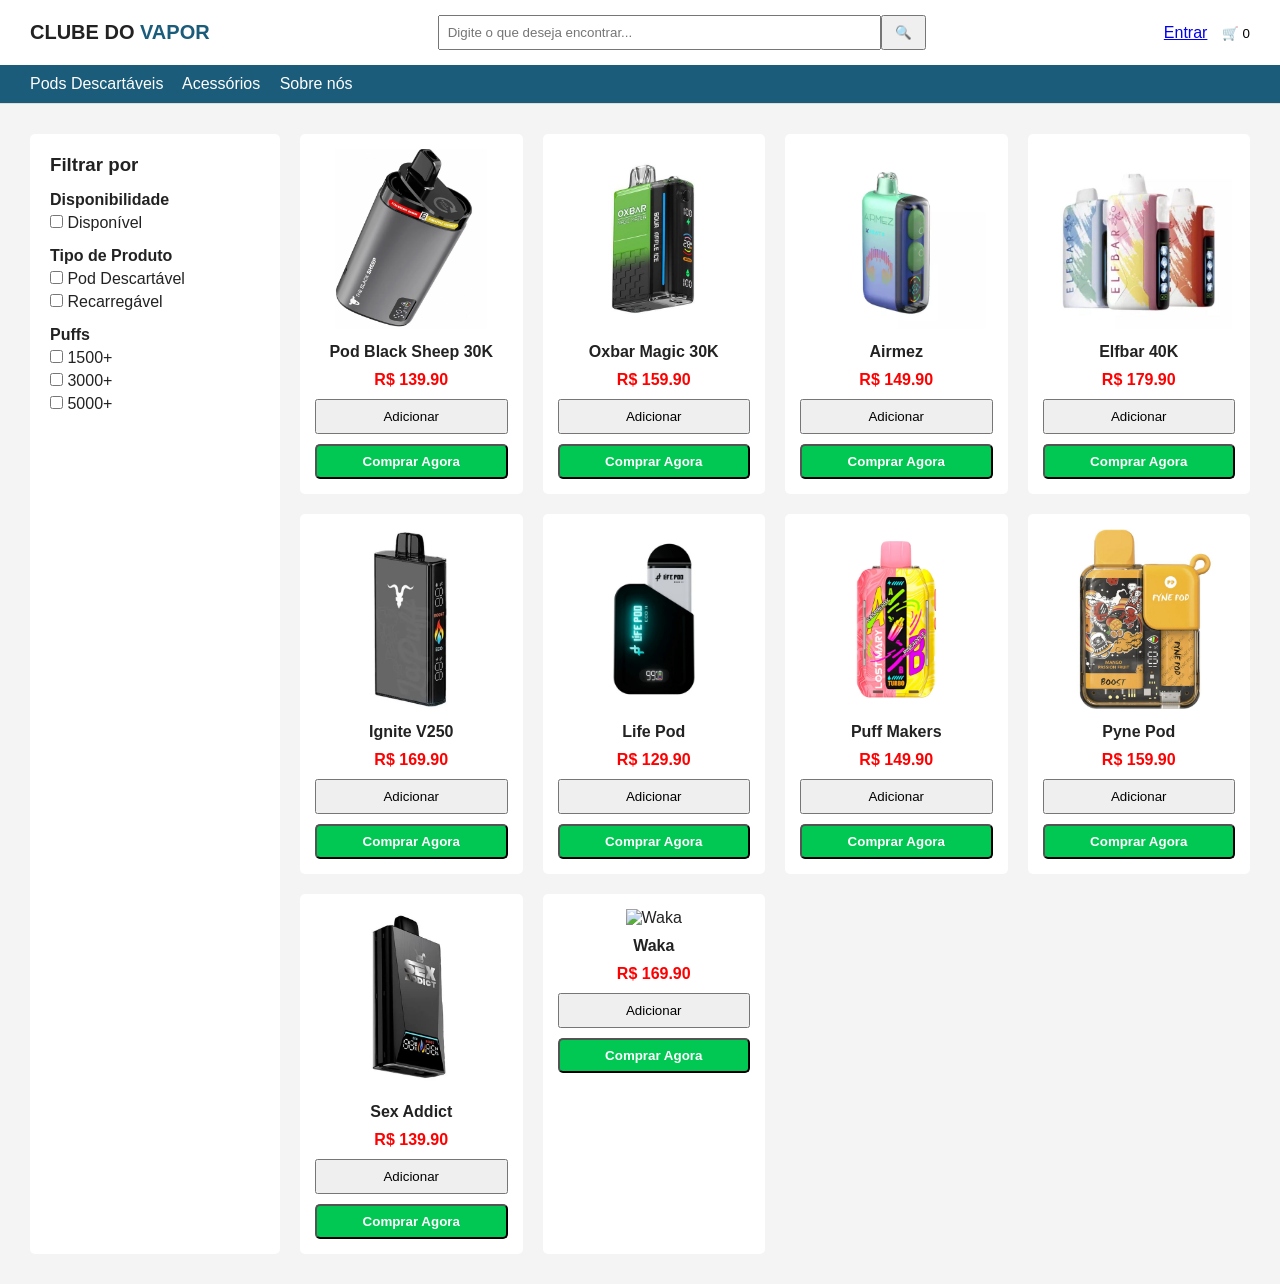
==== index.html @ 932c6fb8 "adicionando pages" ====
<!DOCTYPE html>
<html lang="pt-BR">
<head>
  <meta charset="UTF-8">
  <title>Pod Store | Pods Descartáveis</title>
  <meta name="viewport" content="width=device-width, initial-scale=1.0">
  <link rel="stylesheet" href="style.css">
</head>
<body>

<!-- HEADER -->
<header class="header">
  <div class="header-top">
    <div class="logo">CLUBE DO <span>VAPOR</span></div>

    <div class="busca">
      <input type="text" placeholder="Digite o que deseja encontrar...">
      <button>🔍</button>
    </div>

    <div class="acoes">
      <a href="login.html">Entrar</a>
      <button onclick="abrirCarrinho()">🛒 <span id="contador">0</span></button>
    </div>
  </div>

  <nav class="menu">
    <a href="sobre.html">Pods Descartáveis</a>
    <a href="acessorios.html">Acessórios</a>
    <a href="sobre.html">Sobre nós</a>
  </nav>
</header>

<!-- CONTEÚDO -->
<div class="container">

  <!-- FILTROS -->
  <aside class="filtros">
    <h3>Filtrar por</h3>

    <div class="filtro">
      <strong>Disponibilidade</strong>
      <label><input type="checkbox"> Disponível</label>
    </div>

    <div class="filtro">
      <strong>Tipo de Produto</strong>
      <label><input type="checkbox"> Pod Descartável</label>
      <label><input type="checkbox"> Recarregável</label>
    </div>

    <div class="filtro">
      <strong>Puffs</strong>
      <label><input type="checkbox"> 1500+</label>
      <label><input type="checkbox"> 3000+</label>
      <label><input type="checkbox"> 5000+</label>
    </div>
  </aside>

  <!-- PRODUTOS -->
  <main class="produtos" id="listaProdutos">
    <!-- gerado via JS -->
  </main>

</div>

<!-- CARRINHO -->
<div id="modalCarrinho" class="modal">
  <div class="modal-content">
    <h2>🛒 Carrinho</h2>

    <div id="itensCarrinho"></div>

    <p>Total: R$ <span id="total">0.00</span></p>

   <button onclick="finalizarCompra()" class="btn-finalizar">
  Finalizar compra
</button>

    <button onclick="fecharCarrinho()">Fechar</button>
  </div>
</div>

<!-- JS -->
<script src="script.js"></script>

</body>
</html>
---- style.css ----
* {
  margin: 0;
  padding: 0;
  box-sizing: border-box;
  font-family: Arial, sans-serif;
}

body {
  background: #f4f4f4;
  color: #222;
}

/* HEADER */
.header {
  background: #fff;
  border-bottom: 1px solid #ddd;
}

.header-top {
  display: flex;
  align-items: center;
  justify-content: space-between;
  padding: 15px 30px;
}

.logo {
  font-size: 20px;
  font-weight: bold;
}

.logo span {
  color: #1b5c7a;
}

.busca {
  display: flex;
  width: 40%;
}

.busca input {
  flex: 1;
  padding: 8px;
}

.busca button {
  padding: 8px 12px;
  cursor: pointer;
}

.acoes a,
.acoes button {
  margin-left: 10px;
  background: none;
  border: none;
  cursor: pointer;
}

/* MENU */
.menu {
  background: #1b5c7a;
  padding: 10px 30px;
}

.menu a {
  color: #fff;
  margin-right: 15px;
  text-decoration: none;
}

/* LAYOUT */
.container {
  display: grid;
  grid-template-columns: 250px 1fr;
  gap: 20px;
  padding: 30px;
}

/* FILTROS */
.filtros {
  background: #fff;
  padding: 20px;
  border-radius: 5px;
}

.filtro {
  margin-top: 15px;
}

.filtro label {
  display: block;
  margin-top: 5px;
}

/* PRODUTOS */
.produtos {
  display: grid;
  grid-template-columns: repeat(auto-fill, minmax(220px, 1fr));
  gap: 20px;
}

.card {
  background: #fff;
  padding: 15px;
  border-radius: 5px;
  text-align: center;
}

.card img {
  width: 100%;
  height: 180px;
  object-fit: contain;
}

.card h4 {
  margin: 10px 0;
}

.preco {
  color: red;
  font-weight: bold;
}

.card button {
  margin-top: 10px;
  width: 100%;
  padding: 8px;
  cursor: pointer;
}

/* MODAL */
.modal {
  display: none;
  position: fixed;
  inset: 0;
  background: rgba(0,0,0,0.6);
}

.modal-content {
  background: #fff;
  margin: 10% auto;
  padding: 20px;
  max-width: 400px;
}

.btn-comprar {
  display: inline-block;
  margin-top: 10px;
  padding: 8px 12px;
  background: #00c853;
  color: white;
  text-decoration: none;
  border-radius: 5px;
  font-weight: bold;
}

.btn-comprar:hover {
  background: #009624;
}
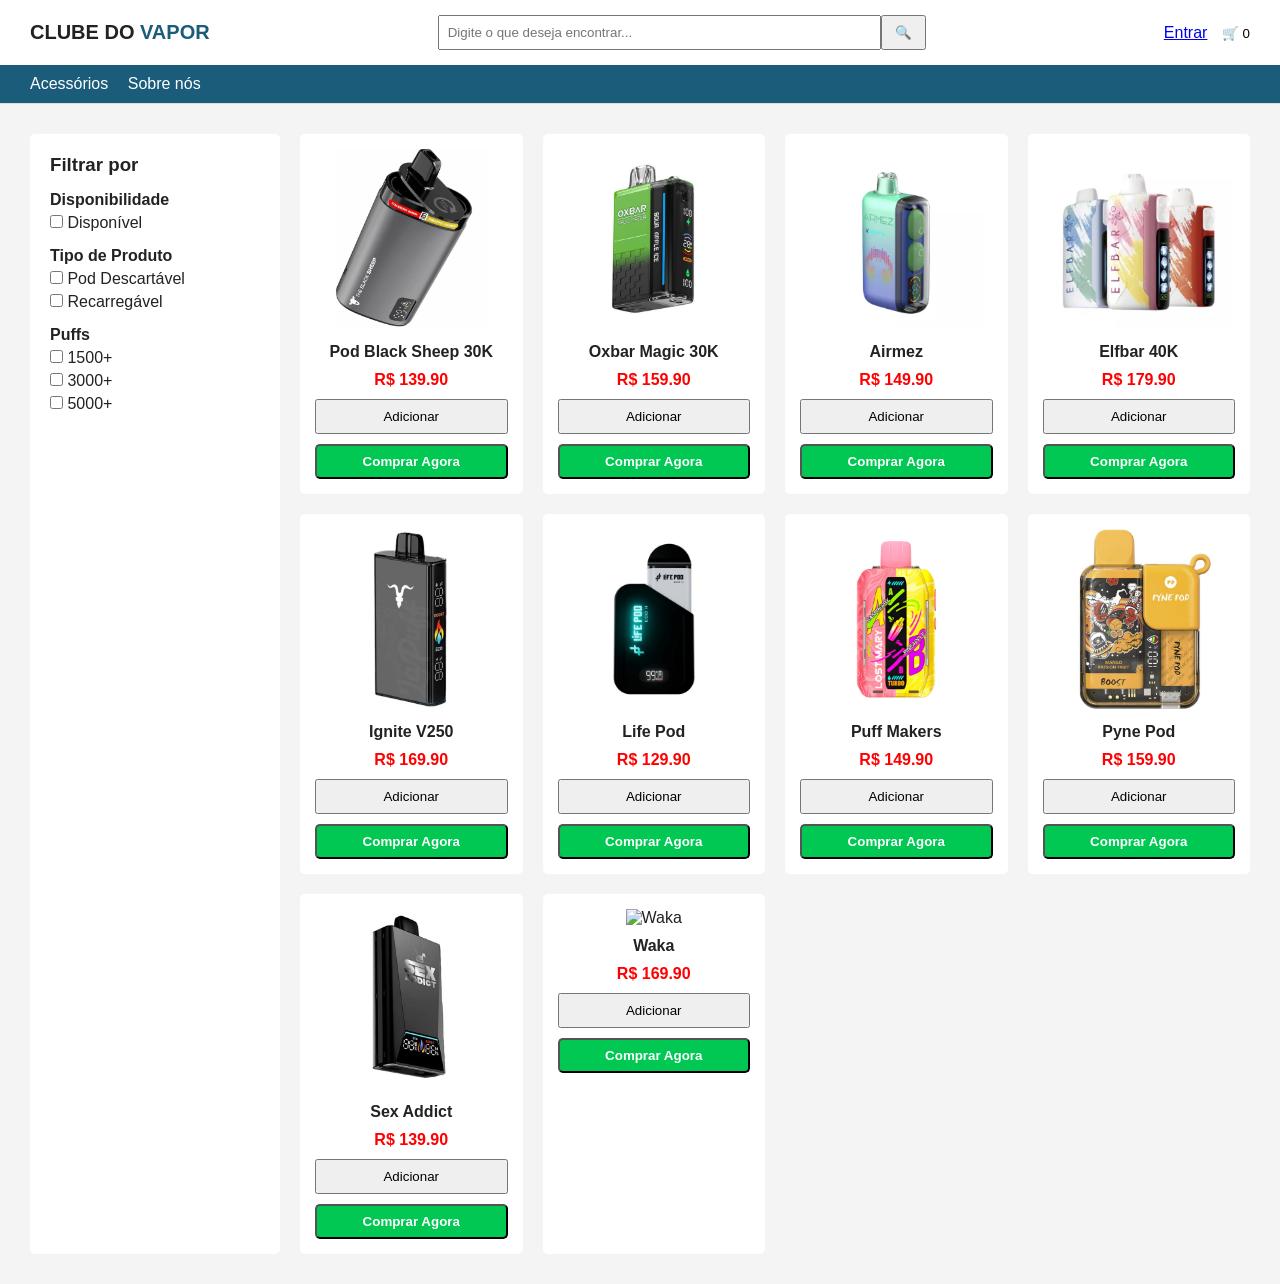
==== commit 9cac9993: "link de pagamento" ====
--- a/index.html
+++ b/index.html
@@ -25,7 +25,6 @@
   </div>
 
   <nav class="menu">
-    <a href="sobre.html">Pods Descartáveis</a>
     <a href="acessorios.html">Acessórios</a>
     <a href="sobre.html">Sobre nós</a>
   </nav>
